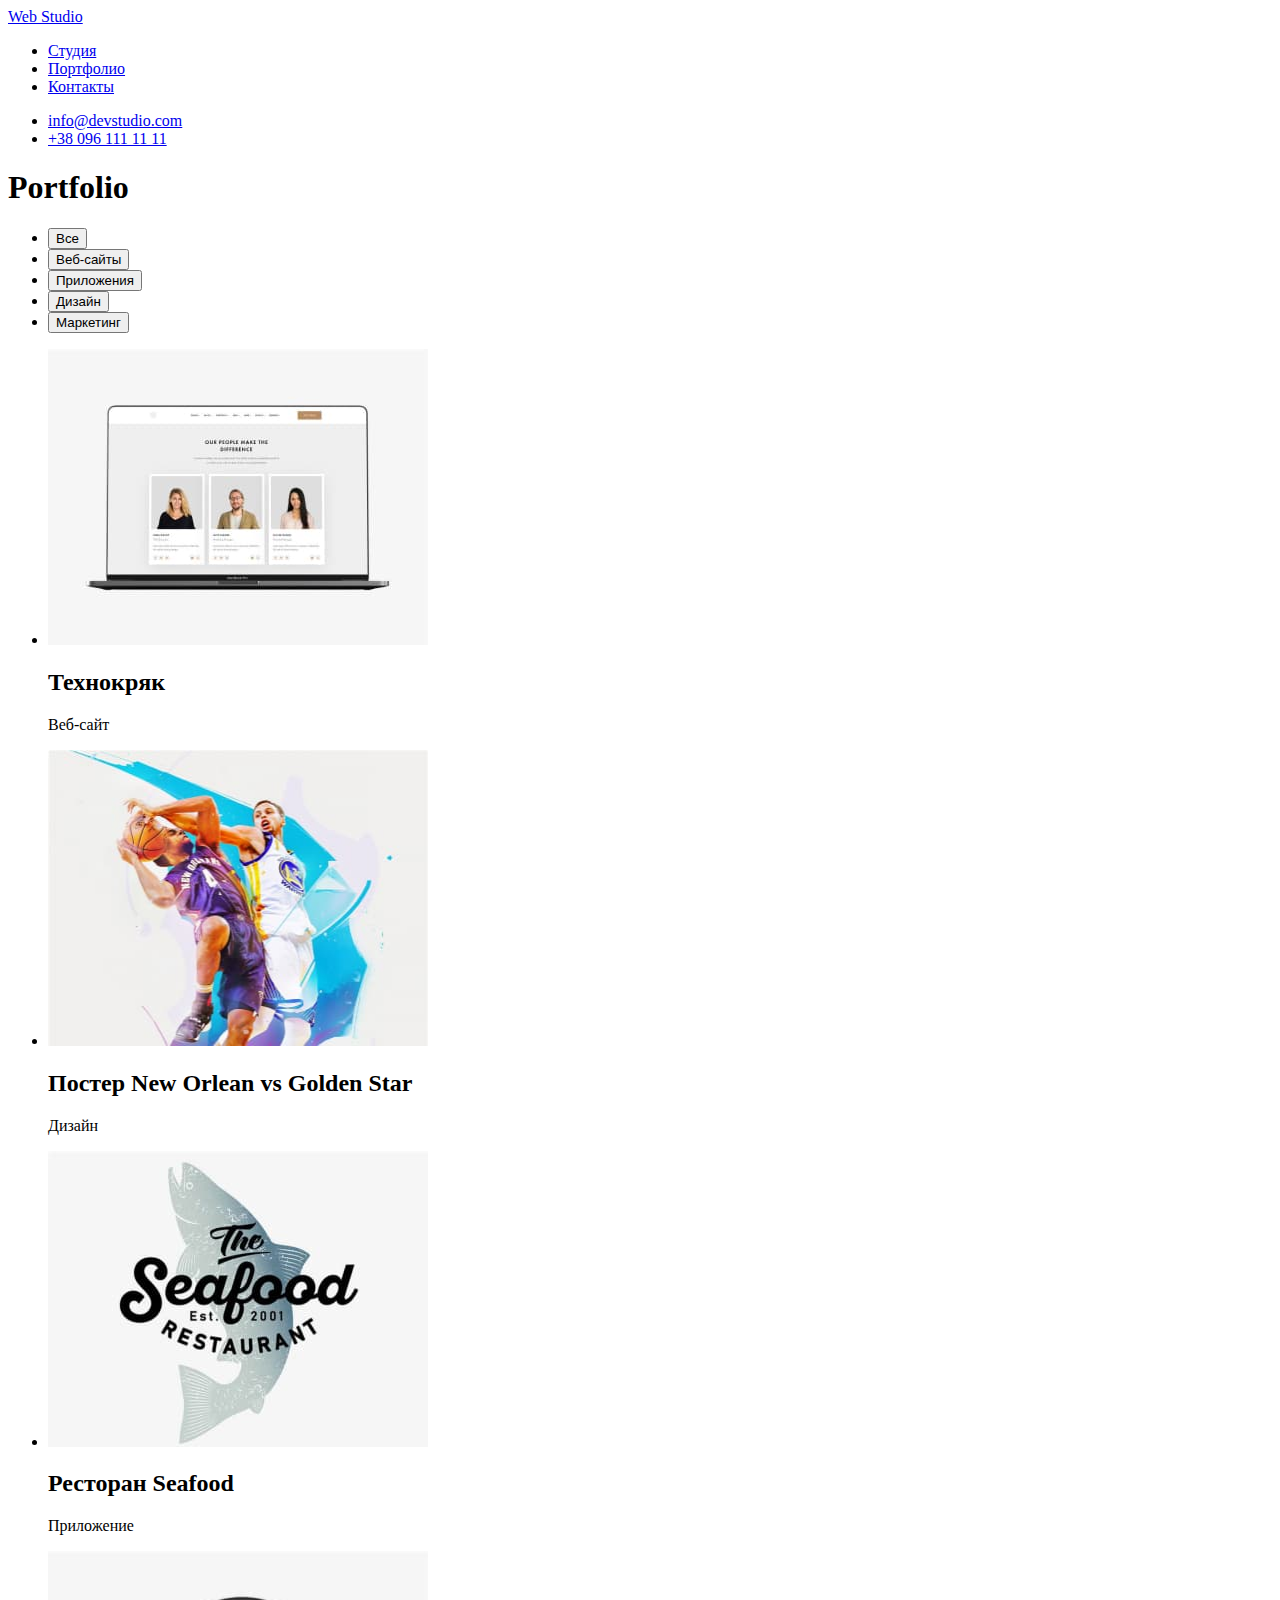
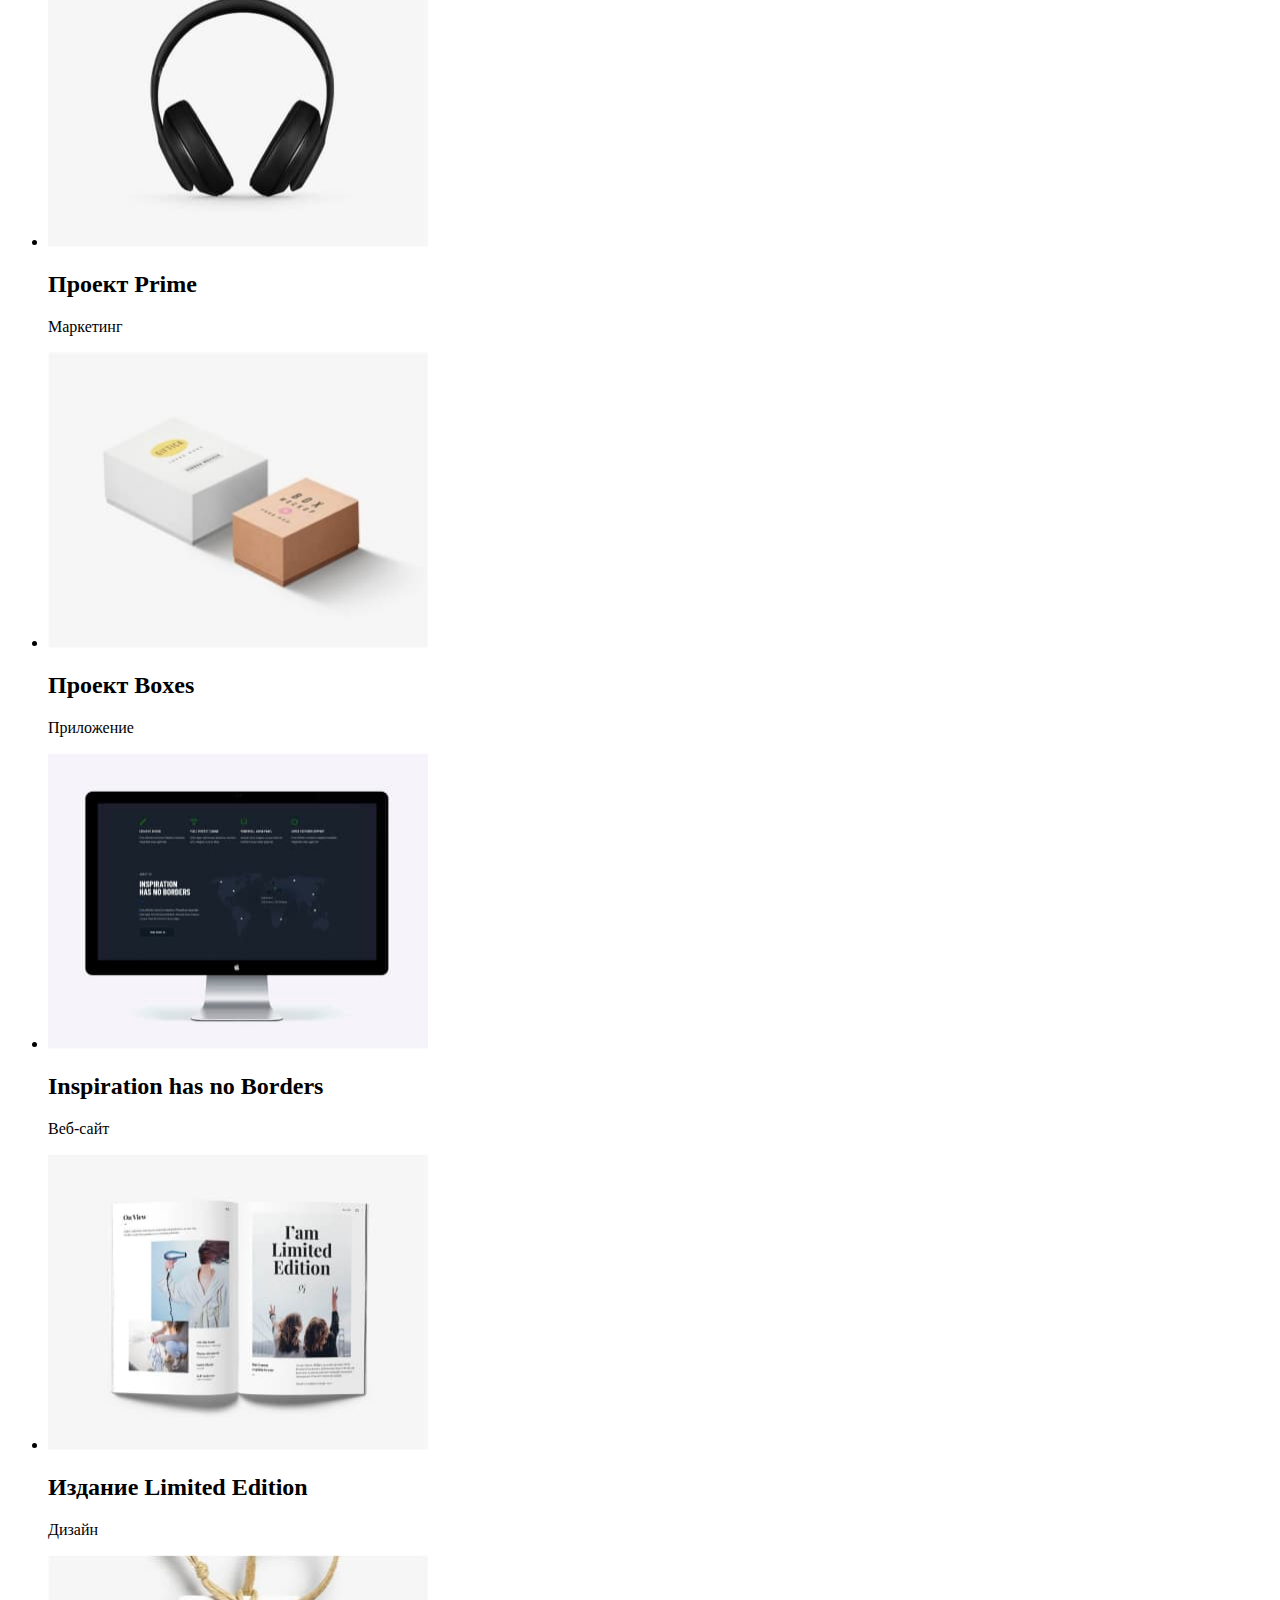
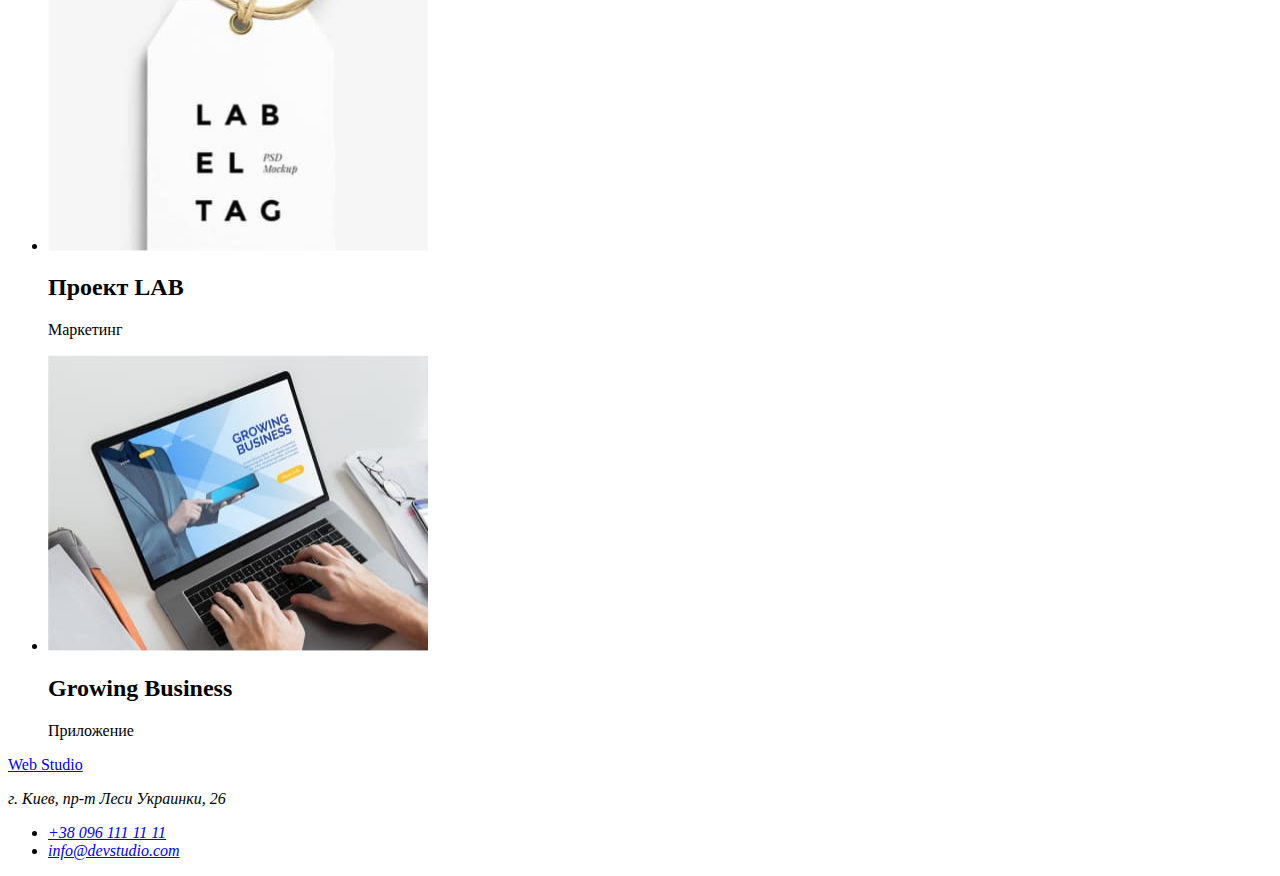
==== portfolio.html @ dbb07e1e "first commit" ====
<!DOCTYPE html>
<html lang="en">
  <head>
    <meta charset="UTF-8" />
    <meta name="viewport" content="width=device-width, initial-scale=1.0" />
    <title>Document</title>
  </head>
  <body>
    <header>
      <nav>
        <a href="index.html">Web Studio</a>
        <ul>
          <li><a href="./index.html">Студия</a></li>
          <li><a href="./portfolio.html">Портфолио</a></li>
          <li><a href="#">Контакты</a></li>
        </ul>
      </nav>
      <ul>
        <li><a href="mailto:info@devstudio.com">info@devstudio.com</a></li>
        <li><a href="tel:+380961111111">+38 096 111 11 11</a></li>
      </ul>
    </header>
    <main>
      <section class="examples">
        <h1>Portfolio</h1>
        <ul class="buttons">
          <li class="button"><button>Все</button></li>
          <li class="button"><button>Веб-сайты</button></li>
          <li class="button"><button>Приложения</button></li>
          <li class="button"><button>Дизайн</button></li>
          <li class="button"><button>Маркетинг</button></li>
        </ul>
        <ul>
          <li>
            <img
              src="./images/technokriak.jpg   "
              alt="ТехноКряк"
              width="380"
              height="296"
            />
            <h2>Технокряк</h2>
            <p>Веб-сайт</p>
          </li>
          <li>
            <img
              src="./images/posternovsgs.jpg"
              alt="Постер New Orlean vs Golden Star"
              width="380"
              height="296"
            />
            <h2>Постер New Orlean vs Golden Star</h2>
            <p>Дизайн</p>
          </li>
          <li>
            <img
              src="./images/seafoodrestaurant.jpg"
              alt="Ресторан Seafood"
              width="380"
              height="296"
            />
            <h2>Ресторан Seafood</h2>
            <p>Приложение</p>
          </li>
          <li>
            <img
              src="./images/projectprime.jpg"
              alt="Проект Prime"
              width="380"
              height="296"
            />
            <h2>Проект Prime</h2>
            <p>Маркетинг</p>
          </li>
          <li>
            <img
              src="./images/projectboxes.jpg "
              alt="Проект Boxes"
              width="380"
              height="296"
            />
            <h2>Проект Boxes</h2>
            <p>Приложение</p>
          </li>
          <li>
            <img
              src="./images/inspirationhasnoborders.jpg"
              alt="Inspiration has no Borders"
              width="380"
              height="296"
            />
            <h2>Inspiration has no Borders</h2>
            <p>Веб-сайт</p>
          </li>
          <li>
            <img
              src="./images/limitededition.jpg"
              alt="Издание Limited Edition"
              width="380"
              height="296"
            />
            <h2>Издание Limited Edition</h2>
            <p>Дизайн</p>
          </li>
          <li>
            <img
              src="./images/projectlab.jpg"
              alt="Проект LAB"
              width="380"
              height="296"
            />
            <h2>Проект LAB</h2>
            <p>Маркетинг</p>
          </li>
          <li>
            <img
              src="./images/growingbusiness.jpg "
              alt="Growing Business"
              width="380"
              height="296"
            />
            <h2>Growing Business</h2>
            <p>Приложение</p>
          </li>
        </ul>
      </section>
    </main>

    <footer>
      <a href="index.html">Web Studio</a>
      <address>
        <p>г. Киев, пр-т Леси Украинки, 26</p>
        <ul>
          <li><a href="tel:+380961111111">+38 096 111 11 11</a></li>
          <li><a href="mailto:info@devstudio.com">info@devstudio.com</a></li>
        </ul>
      </address>
    </footer>
  </body>
</html>
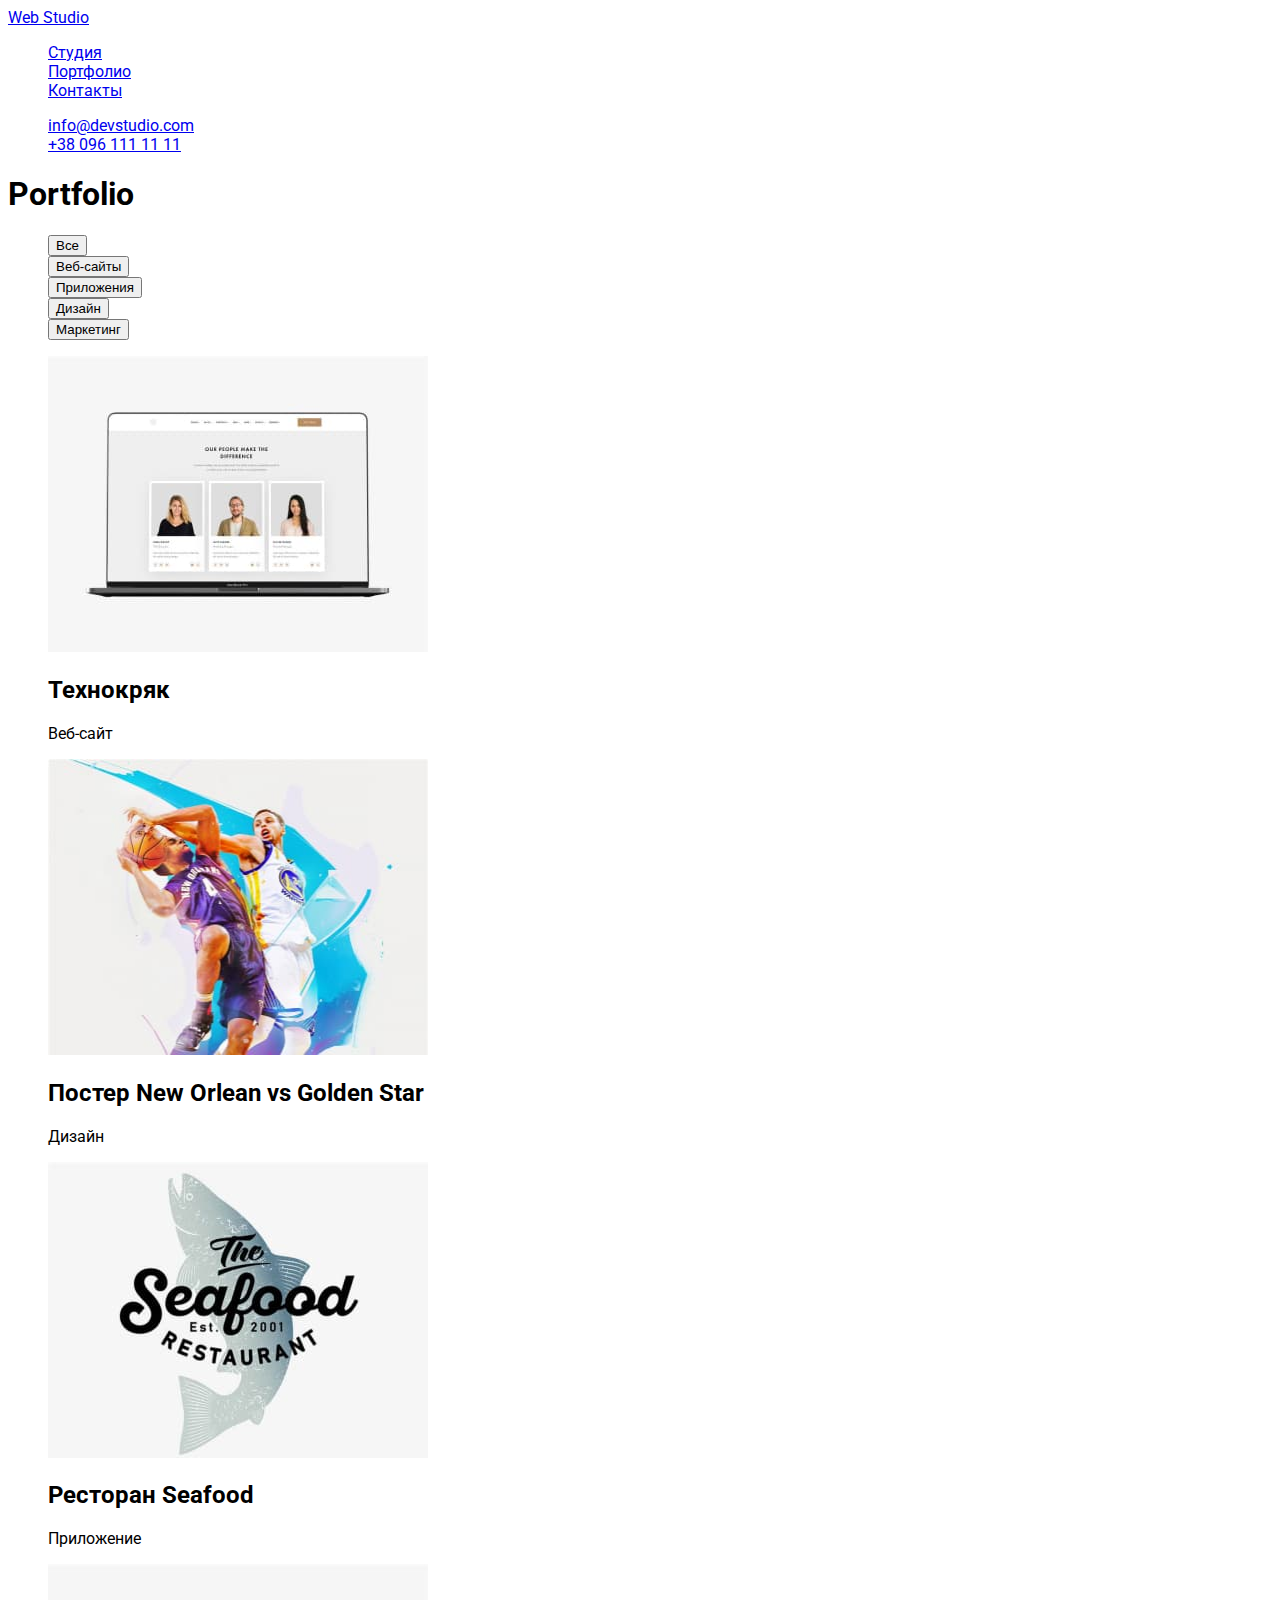
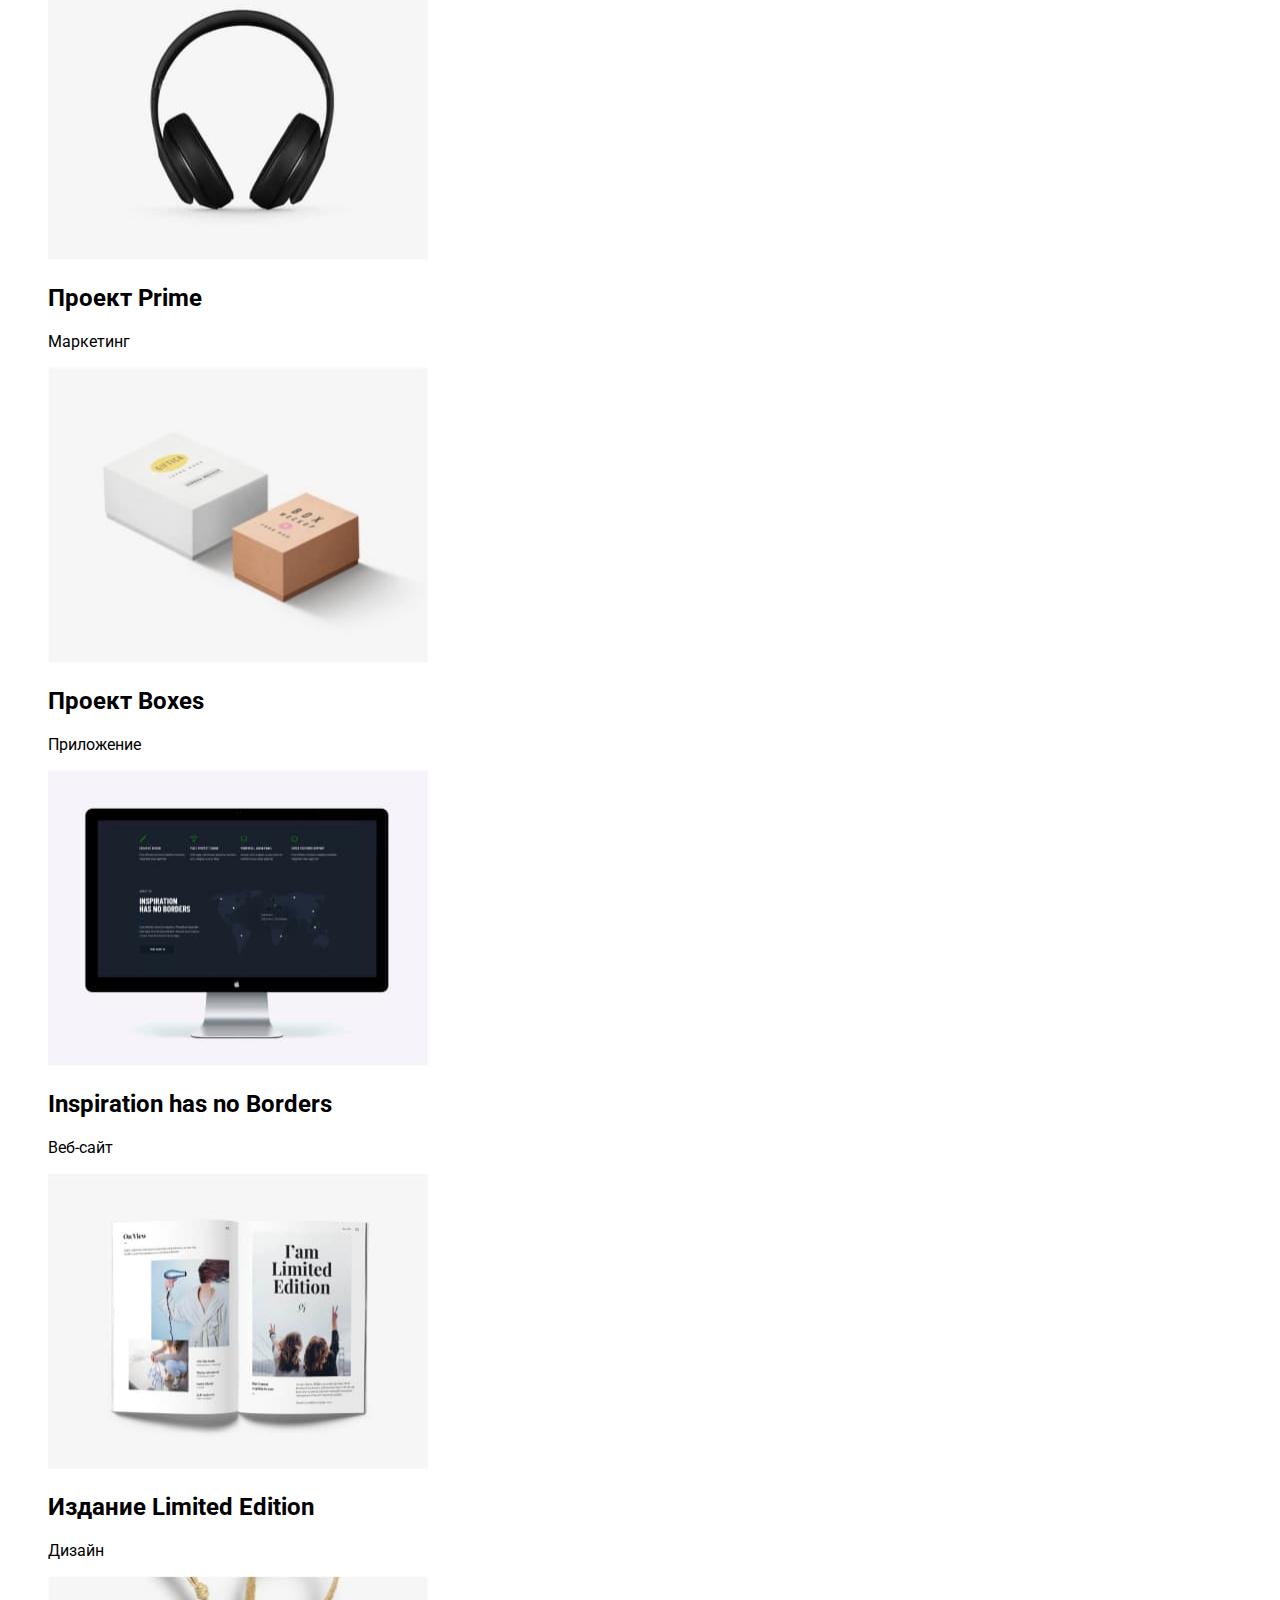
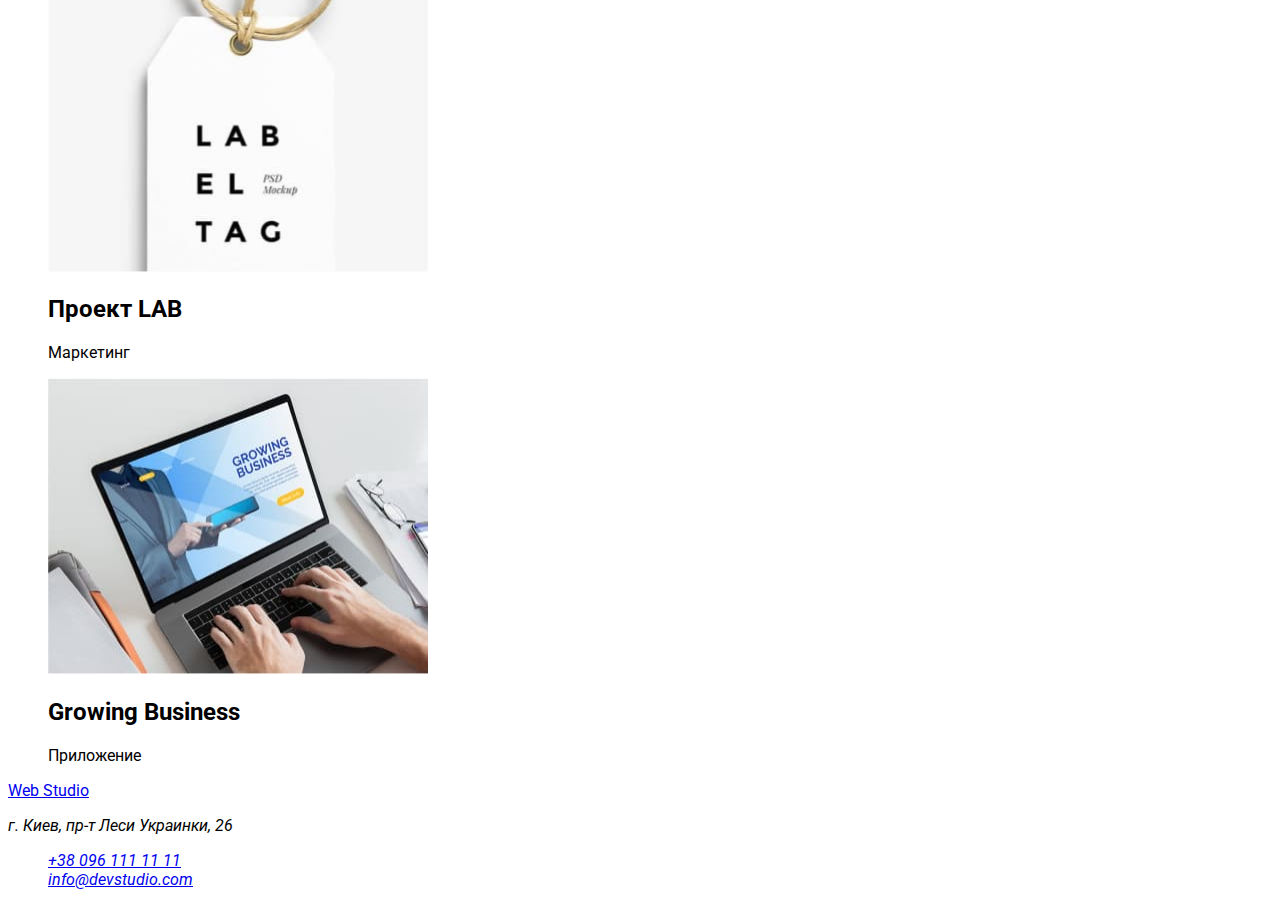
==== commit b74977a1: "changed lang and title" ====
--- a/portfolio.html
+++ b/portfolio.html
@@ -1,9 +1,15 @@
 <!DOCTYPE html>
-<html lang="en">
+<html lang="ru">
   <head>
     <meta charset="UTF-8" />
     <meta name="viewport" content="width=device-width, initial-scale=1.0" />
-    <title>Document</title>
+    <title>Портфолио</title>
+    <link rel="preconnect" href="https://fonts.gstatic.com" />
+    <link
+      href="https://fonts.googleapis.com/css2?family=Raleway:wght@700&family=Roboto:wght@400;500;700&display=swap"
+      rel="stylesheet"
+    />
+    <link rel="stylesheet" href="./css/styles.css" />
   </head>
   <body>
     <header>
--- a/css/styles.css
+++ b/css/styles.css
@@ -0,0 +1,96 @@
+:root {
+  --interactive-color: #2196f3;
+  --logo-color: #000000;
+  --headers-color: #212121;
+  --text-color: #757575;
+  --white-text-background-color: rgba(255, 255, 255, 1);
+  --white-text-color-06: rgba(255, 255, 255, 0.6);
+}
+
+/* Загальні стилі для боді і списків */
+body {
+  font-family: 'Roboto', sans-serif;
+}
+
+ul {
+  list-style-type: none;
+}
+
+/* логотип компанії */
+.logo {
+  color: var(--logo-color);
+  font-family: 'Raleway', sans-serif;
+  text-decoration: none;
+  font-weight: 700;
+  font-style: normal;
+  font-size: 26px;
+  line-height: 1, 2%;
+}
+
+.logo-part {
+  color: var(--interactive-color);
+}
+
+/* Навігація сайту */
+.nav-list .link {
+  color: var(--headers-color);
+  background-color: var(--white-text-background-color);
+  font-family: inherit;
+  text-decoration: none;
+  font-weight: 500;
+  font-style: normal;
+  font-size: 14px;
+  line-height: 1, 2%;
+}
+
+.nav-list .link:hover,
+.nav-list .link:focus {
+  color: var(--interactive-color);
+}
+
+/* контактна інфо */
+.contacts-list .link {
+  color: var(--text-color);
+  background-color: var(--white-text-background-color);
+  font-family: inherit;
+  text-decoration: none;
+  font-weight: 500;
+  font-style: normal;
+  font-size: 14px;
+  line-height: 1, 2%;
+}
+
+.contacts-list .link:hover,
+.contacts-list .link:focus {
+  color: var(--interactive-color);
+}
+
+/* section Hero */
+.hero-title {
+  color: var(--white-text-background-color);
+  background-color: #2f303a;
+  font-family: inherit;
+  font-weight: 900;
+  font-style: normal;
+  font-size: 44px;
+  line-height: 1, 4%;
+  text-transform: uppercase;
+}
+
+.hero-link {
+  color: var(--white-text-background-color);
+  background-color: var(--interactive-color);
+  font-family: inherit;
+  text-decoration: none;
+  font-weight: 700;
+  font-style: normal;
+  font-size: 16px;
+  line-height: 2%;
+}
+
+.hero-link:hover,
+.hero-link:focus {
+  color: var(--headers-color);
+}
+
+/* section features */
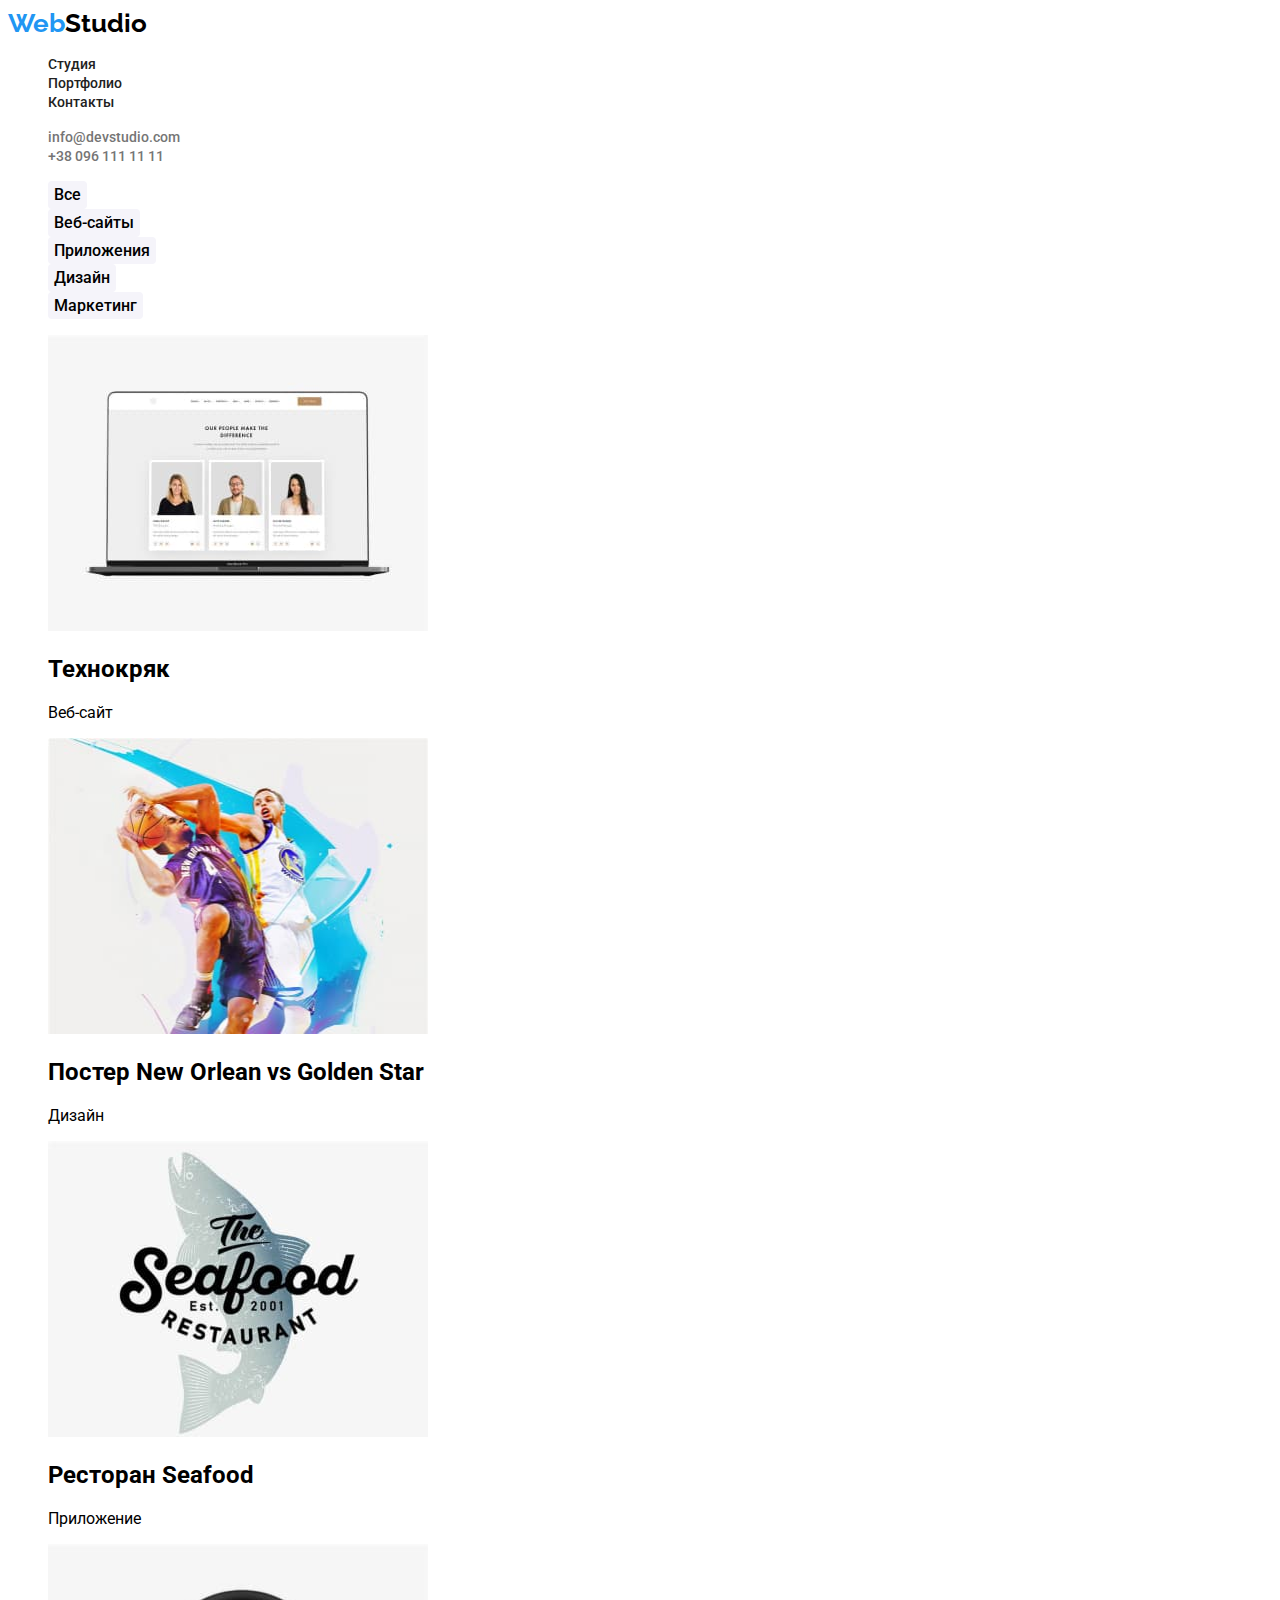
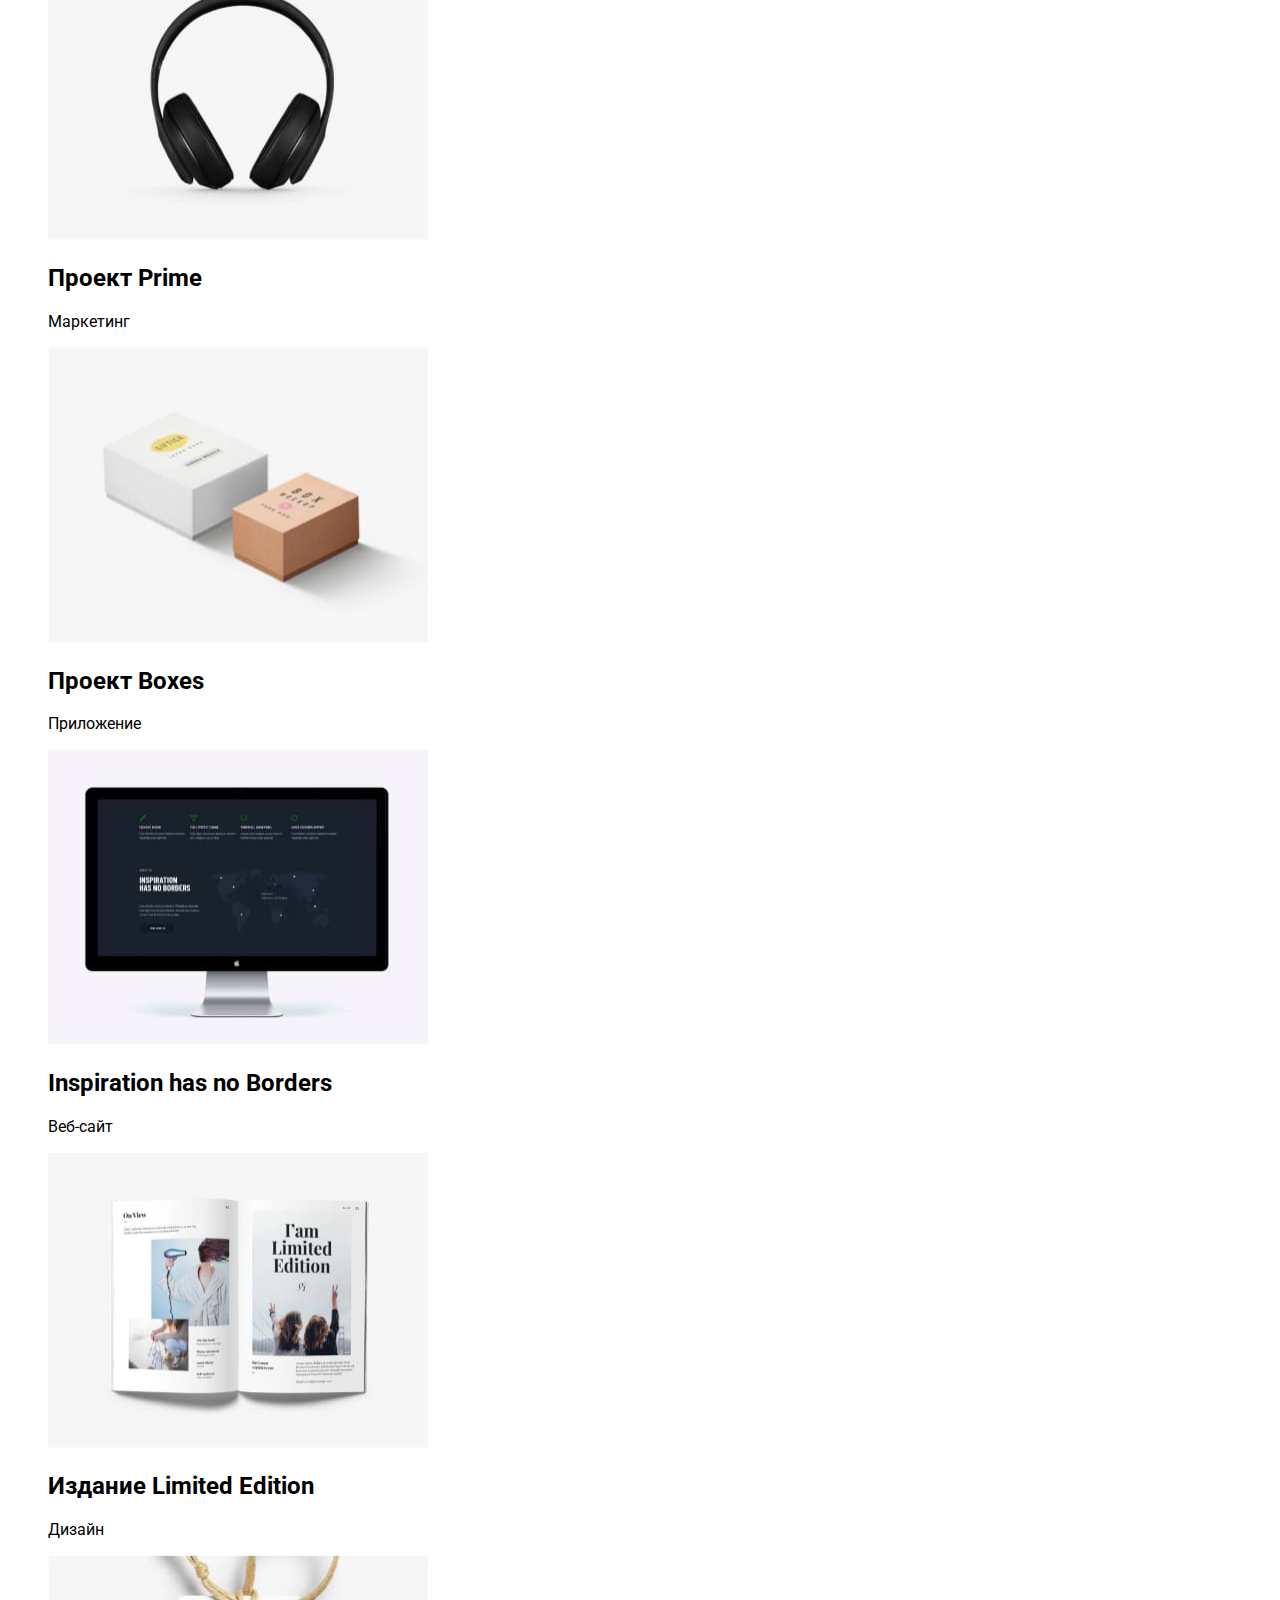
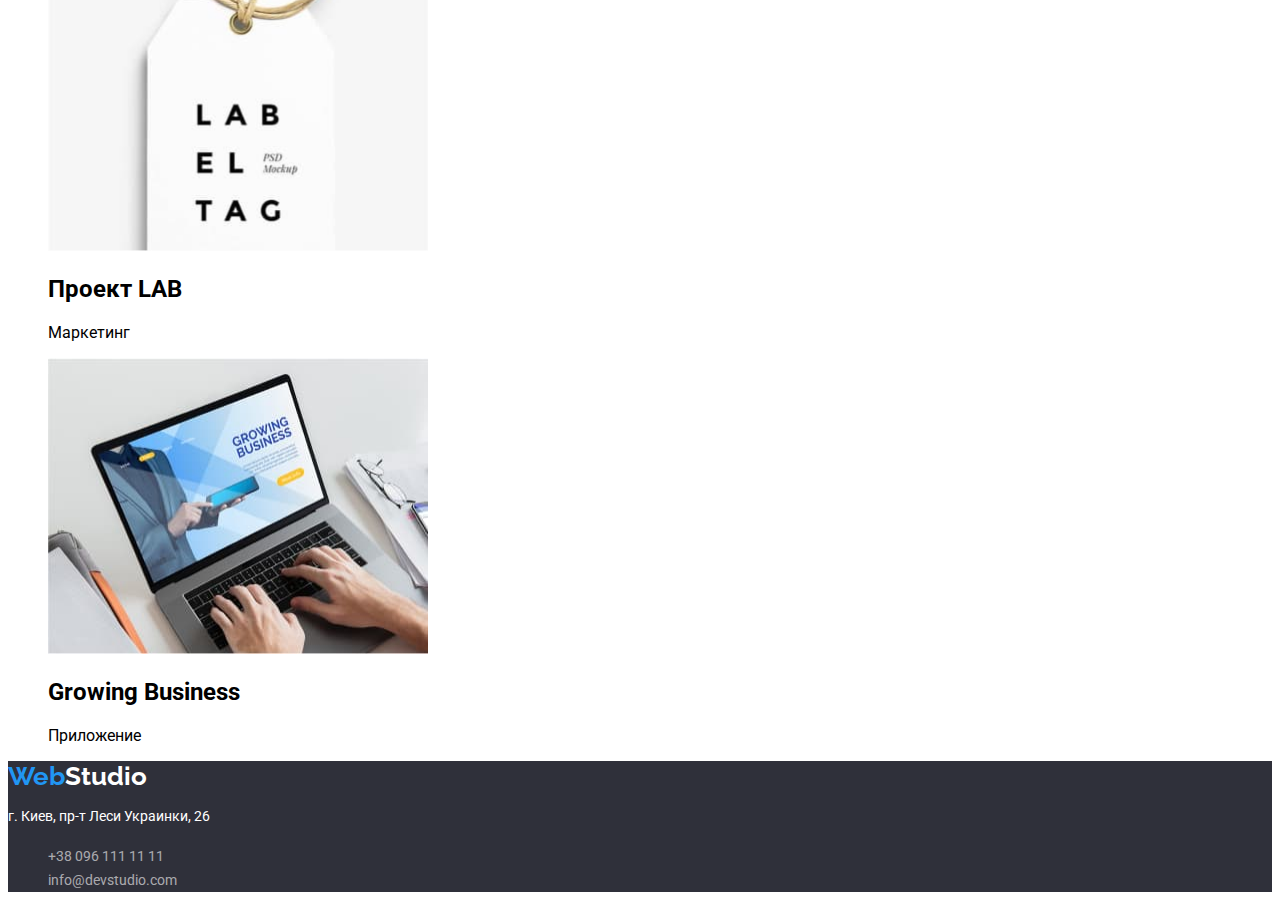
==== commit 46766c6d: "added missing body and copied styles from main header and footer" ====
--- a/portfolio.html
+++ b/portfolio.html
@@ -9,135 +9,162 @@
       href="https://fonts.googleapis.com/css2?family=Raleway:wght@700&family=Roboto:wght@400;500;700&display=swap"
       rel="stylesheet"
     />
+    <link
+      rel="stylesheet"
+      href="https://cdnjs.cloudflare.com/ajax/libs/modern-normalize/1.0.0/modern-normalize.min.css"
+      integrity="sha512-ISS7cAi1PEhQ8jnbJpJZMd29NlhNj4AWYyLOSp2CE/CsHxTCu+r+t0D2yoJudVrd0/8fTVPUVDzY5Tvli75u/g=="
+      crossorigin="anonymous"
+    />
     <link rel="stylesheet" href="./css/styles.css" />
   </head>
   <body>
-    <header>
-      <nav>
-        <a href="index.html">Web Studio</a>
-        <ul>
-          <li><a href="./index.html">Студия</a></li>
-          <li><a href="./portfolio.html">Портфолио</a></li>
-          <li><a href="#">Контакты</a></li>
+    <header class="header">
+      <nav class="site-nav">
+        <a href="index.html" class="logo"
+          ><span class="logo-part">Web</span>Studio</a
+        >
+        <ul class="nav-list">
+          <li class="nav-item">
+            <a href="./index.html" class="link"> Студия </a>
+          </li>
+          <li class="nav-item">
+            <a href="./portfolio.html" class="link">Портфолио</a>
+          </li>
+          <li class="nav-item"><a href="#" class="link">Контакты</a></li>
         </ul>
       </nav>
-      <ul>
-        <li><a href="mailto:info@devstudio.com">info@devstudio.com</a></li>
-        <li><a href="tel:+380961111111">+38 096 111 11 11</a></li>
+      <ul class="contacts-list">
+        <li>
+          <a href="mailto:info@devstudio.com" class="link"
+            >info@devstudio.com</a
+          >
+        </li>
+        <li><a href="tel:+380961111111" class="link">+38 096 111 11 11</a></li>
       </ul>
     </header>
-    <main>
-      <section class="examples">
-        <h1>Portfolio</h1>
-        <ul class="buttons">
-          <li class="button"><button>Все</button></li>
-          <li class="button"><button>Веб-сайты</button></li>
-          <li class="button"><button>Приложения</button></li>
-          <li class="button"><button>Дизайн</button></li>
-          <li class="button"><button>Маркетинг</button></li>
-        </ul>
-        <ul>
+    <body>
+      <main>
+        <section class="examples">
+          <h1 class="visually-hidden">Portfolio</h1>
+          <ul class="buttons">
+            <li class="button"><button class="btn">Все</button></li>
+            <li class="button"><button class="btn">Веб-сайты</button></li>
+            <li class="button"><button class="btn">Приложения</button></li>
+            <li class="button"><button class="btn">Дизайн</button></li>
+            <li class="button"><button class="btn">Маркетинг</button></li>
+          </ul>
+          <ul>
+            <li>
+              <img
+                src="./images/technokriak.jpg   "
+                alt="ТехноКряк"
+                width="380"
+                height="296"
+              />
+              <h2>Технокряк</h2>
+              <p>Веб-сайт</p>
+            </li>
+            <li>
+              <img
+                src="./images/posternovsgs.jpg"
+                alt="Постер New Orlean vs Golden Star"
+                width="380"
+                height="296"
+              />
+              <h2>Постер New Orlean vs Golden Star</h2>
+              <p>Дизайн</p>
+            </li>
+            <li>
+              <img
+                src="./images/seafoodrestaurant.jpg"
+                alt="Ресторан Seafood"
+                width="380"
+                height="296"
+              />
+              <h2>Ресторан Seafood</h2>
+              <p>Приложение</p>
+            </li>
+            <li>
+              <img
+                src="./images/projectprime.jpg"
+                alt="Проект Prime"
+                width="380"
+                height="296"
+              />
+              <h2>Проект Prime</h2>
+              <p>Маркетинг</p>
+            </li>
+            <li>
+              <img
+                src="./images/projectboxes.jpg "
+                alt="Проект Boxes"
+                width="380"
+                height="296"
+              />
+              <h2>Проект Boxes</h2>
+              <p>Приложение</p>
+            </li>
+            <li>
+              <img
+                src="./images/inspirationhasnoborders.jpg"
+                alt="Inspiration has no Borders"
+                width="380"
+                height="296"
+              />
+              <h2>Inspiration has no Borders</h2>
+              <p>Веб-сайт</p>
+            </li>
+            <li>
+              <img
+                src="./images/limitededition.jpg"
+                alt="Издание Limited Edition"
+                width="380"
+                height="296"
+              />
+              <h2>Издание Limited Edition</h2>
+              <p>Дизайн</p>
+            </li>
+            <li>
+              <img
+                src="./images/projectlab.jpg"
+                alt="Проект LAB"
+                width="380"
+                height="296"
+              />
+              <h2>Проект LAB</h2>
+              <p>Маркетинг</p>
+            </li>
+            <li>
+              <img
+                src="./images/growingbusiness.jpg "
+                alt="Growing Business"
+                width="380"
+                height="296"
+              />
+              <h2>Growing Business</h2>
+              <p>Приложение</p>
+            </li>
+          </ul>
+        </section>
+      </main>
+    </body>
+    <footer class="footer">
+      <a href="index.html" class="footer-logo"
+        ><span class="logo-part">Web</span>Studio</a
+      >
+      <address class="address">
+        <p class="address-text">г. Киев, пр-т Леси Украинки, 26</p>
+        <ul class="footer-contacts-list">
           <li>
-            <img
-              src="./images/technokriak.jpg   "
-              alt="ТехноКряк"
-              width="380"
-              height="296"
-            />
-            <h2>Технокряк</h2>
-            <p>Веб-сайт</p>
+            <a href="tel:+380961111111" class="contacts-list-item"
+              >+38 096 111 11 11</a
+            >
           </li>
           <li>
-            <img
-              src="./images/posternovsgs.jpg"
-              alt="Постер New Orlean vs Golden Star"
-              width="380"
-              height="296"
-            />
-            <h2>Постер New Orlean vs Golden Star</h2>
-            <p>Дизайн</p>
+            <a href="mailto:info@devstudio.com" class="contacts-list-item"
+              >info@devstudio.com</a
+            >
           </li>
-          <li>
-            <img
-              src="./images/seafoodrestaurant.jpg"
-              alt="Ресторан Seafood"
-              width="380"
-              height="296"
-            />
-            <h2>Ресторан Seafood</h2>
-            <p>Приложение</p>
-          </li>
-          <li>
-            <img
-              src="./images/projectprime.jpg"
-              alt="Проект Prime"
-              width="380"
-              height="296"
-            />
-            <h2>Проект Prime</h2>
-            <p>Маркетинг</p>
-          </li>
-          <li>
-            <img
-              src="./images/projectboxes.jpg "
-              alt="Проект Boxes"
-              width="380"
-              height="296"
-            />
-            <h2>Проект Boxes</h2>
-            <p>Приложение</p>
-          </li>
-          <li>
-            <img
-              src="./images/inspirationhasnoborders.jpg"
-              alt="Inspiration has no Borders"
-              width="380"
-              height="296"
-            />
-            <h2>Inspiration has no Borders</h2>
-            <p>Веб-сайт</p>
-          </li>
-          <li>
-            <img
-              src="./images/limitededition.jpg"
-              alt="Издание Limited Edition"
-              width="380"
-              height="296"
-            />
-            <h2>Издание Limited Edition</h2>
-            <p>Дизайн</p>
-          </li>
-          <li>
-            <img
-              src="./images/projectlab.jpg"
-              alt="Проект LAB"
-              width="380"
-              height="296"
-            />
-            <h2>Проект LAB</h2>
-            <p>Маркетинг</p>
-          </li>
-          <li>
-            <img
-              src="./images/growingbusiness.jpg "
-              alt="Growing Business"
-              width="380"
-              height="296"
-            />
-            <h2>Growing Business</h2>
-            <p>Приложение</p>
-          </li>
-        </ul>
-      </section>
-    </main>
-
-    <footer>
-      <a href="index.html">Web Studio</a>
-      <address>
-        <p>г. Киев, пр-т Леси Украинки, 26</p>
-        <ul>
-          <li><a href="tel:+380961111111">+38 096 111 11 11</a></li>
-          <li><a href="mailto:info@devstudio.com">info@devstudio.com</a></li>
         </ul>
       </address>
     </footer>
--- a/css/styles.css
+++ b/css/styles.css
@@ -5,6 +5,8 @@
   --text-color: #757575;
   --white-text-background-color: rgba(255, 255, 255, 1);
   --white-text-color-06: rgba(255, 255, 255, 0.6);
+  --sections-background-color: #e5e5e5;
+  --section-team-background-color: #f5f4fa;
 }
 
 /* Загальні стилі для боді і списків */
@@ -15,6 +17,25 @@
 ul {
   list-style-type: none;
 }
+
+/* Заховати заголовок */
+.visually-hidden {
+  position: absolute;
+  width: 1px;
+  height: 1px;
+  margin: -1px;
+  border: 0;
+  padding: 0;
+
+  white-space: nowrap;
+  clip-path: inset(100%);
+  clip: rect(0 0 0 0);
+  overflow: hidden;
+}
+
+/* .header {
+  background-color: var(--white-text-background-color);
+} */
 
 /* логотип компанії */
 .logo {
@@ -24,7 +45,11 @@
   font-weight: 700;
   font-style: normal;
   font-size: 26px;
-  line-height: 1, 2%;
+  line-height: 1.17;
+}
+
+.logo:focus {
+  color: var(--interactive-color);
 }
 
 .logo-part {
@@ -40,7 +65,7 @@
   font-weight: 500;
   font-style: normal;
   font-size: 14px;
-  line-height: 1, 2%;
+  line-height: 1.17;
 }
 
 .nav-list .link:hover,
@@ -57,7 +82,7 @@
   font-weight: 500;
   font-style: normal;
   font-size: 14px;
-  line-height: 1, 2%;
+  line-height: 1.17;
 }
 
 .contacts-list .link:hover,
@@ -73,7 +98,7 @@
   font-weight: 900;
   font-style: normal;
   font-size: 44px;
-  line-height: 1, 4%;
+  line-height: 1.36;
   text-transform: uppercase;
 }
 
@@ -85,7 +110,7 @@
   font-weight: 700;
   font-style: normal;
   font-size: 16px;
-  line-height: 2%;
+  line-height: 1.88;
 }
 
 .hero-link:hover,
@@ -93,4 +118,138 @@
   color: var(--headers-color);
 }
 
-/* section features */
+/* section features
+.features,
+.examles {
+  background-color: var(--sections-background-color);
+} */
+
+.item-title {
+  color: var(--headers-color);
+  background-color: var(--white-text-background-color);
+  font-family: inherit;
+  font-weight: 700;
+  font-style: normal;
+  font-size: 14px;
+  line-height: 1.17;
+}
+
+.item-text {
+  color: var(--text-color);
+  background-color: var(--white-text-background-color);
+  font-family: inherit;
+  font-weight: 400;
+  font-style: normal;
+  font-size: 14px;
+  line-height: 1.71;
+}
+
+.examples-title {
+  color: var(--headers-color);
+  background-color: var(--white-text-background-color);
+  font-family: inherit;
+  font-weight: 700;
+  font-style: normal;
+  font-size: 36px;
+  line-height: 1.17;
+}
+
+.team-section {
+  background-color: var(--sections-background-color);
+}
+
+.team-section-title {
+  color: var(--headers-color);
+  background-color: var(--section-team-background-color);
+  font-family: inherit;
+  font-weight: 700;
+  font-style: normal;
+  font-size: 36px;
+  line-height: 1.17;
+}
+
+.section-list-title {
+  color: var(--headers-color);
+  background-color: var(--white-text-background-color);
+  font-family: inherit;
+  font-weight: 500;
+  font-style: normal;
+  font-size: 16px;
+  line-height: 1.17;
+}
+
+.section-list-text {
+  color: var(--text-colorcolor);
+  background-color: var(--white-text-background-color);
+  font-family: inherit;
+  font-weight: 500;
+  font-style: normal;
+  font-size: 16px;
+  line-height: 1.17;
+}
+
+/* footer */
+.footer {
+  background-color: #2f303a;
+}
+
+.footer-logo {
+  color: var(--white-text-background-color);
+  font-family: 'Raleway', sans-serif;
+  text-decoration: none;
+  font-weight: 700;
+  font-style: normal;
+  font-size: 26px;
+  line-height: 1.17;
+}
+
+.footer-logo:focus {
+  color: var(--interactive-color);
+}
+
+.logo-part {
+  color: var(--interactive-color);
+}
+
+.address-text {
+  color: var(--white-text-background-color);
+  font-family: inherit;
+  text-decoration: none;
+  font-weight: 400;
+  font-style: normal;
+  font-size: 14px;
+  line-height: 1.7;
+}
+
+.contacts-list-item {
+  color: var(--white-text-color-06);
+  font-family: inherit;
+  text-decoration: none;
+  font-weight: 400;
+  font-style: normal;
+  font-size: 14px;
+  line-height: 1.7;
+}
+
+.contacts-list-item:hover,
+.contacts-list-item:focus {
+  color: var(--interactive-color);
+}
+
+/* Стилі портфоліо */
+.btn {
+  background-color: var(--section-team-background-color);
+  border: none;
+  border-radius: 4px;
+  font-family: inherit;
+  font-style: normal;
+  font-weight: 500;
+  font-size: 16px;
+  line-height: 1.6;
+  text-align: center;
+}
+
+.btn:hover,
+.btn:focus {
+  color: var(--interactive-color);
+}
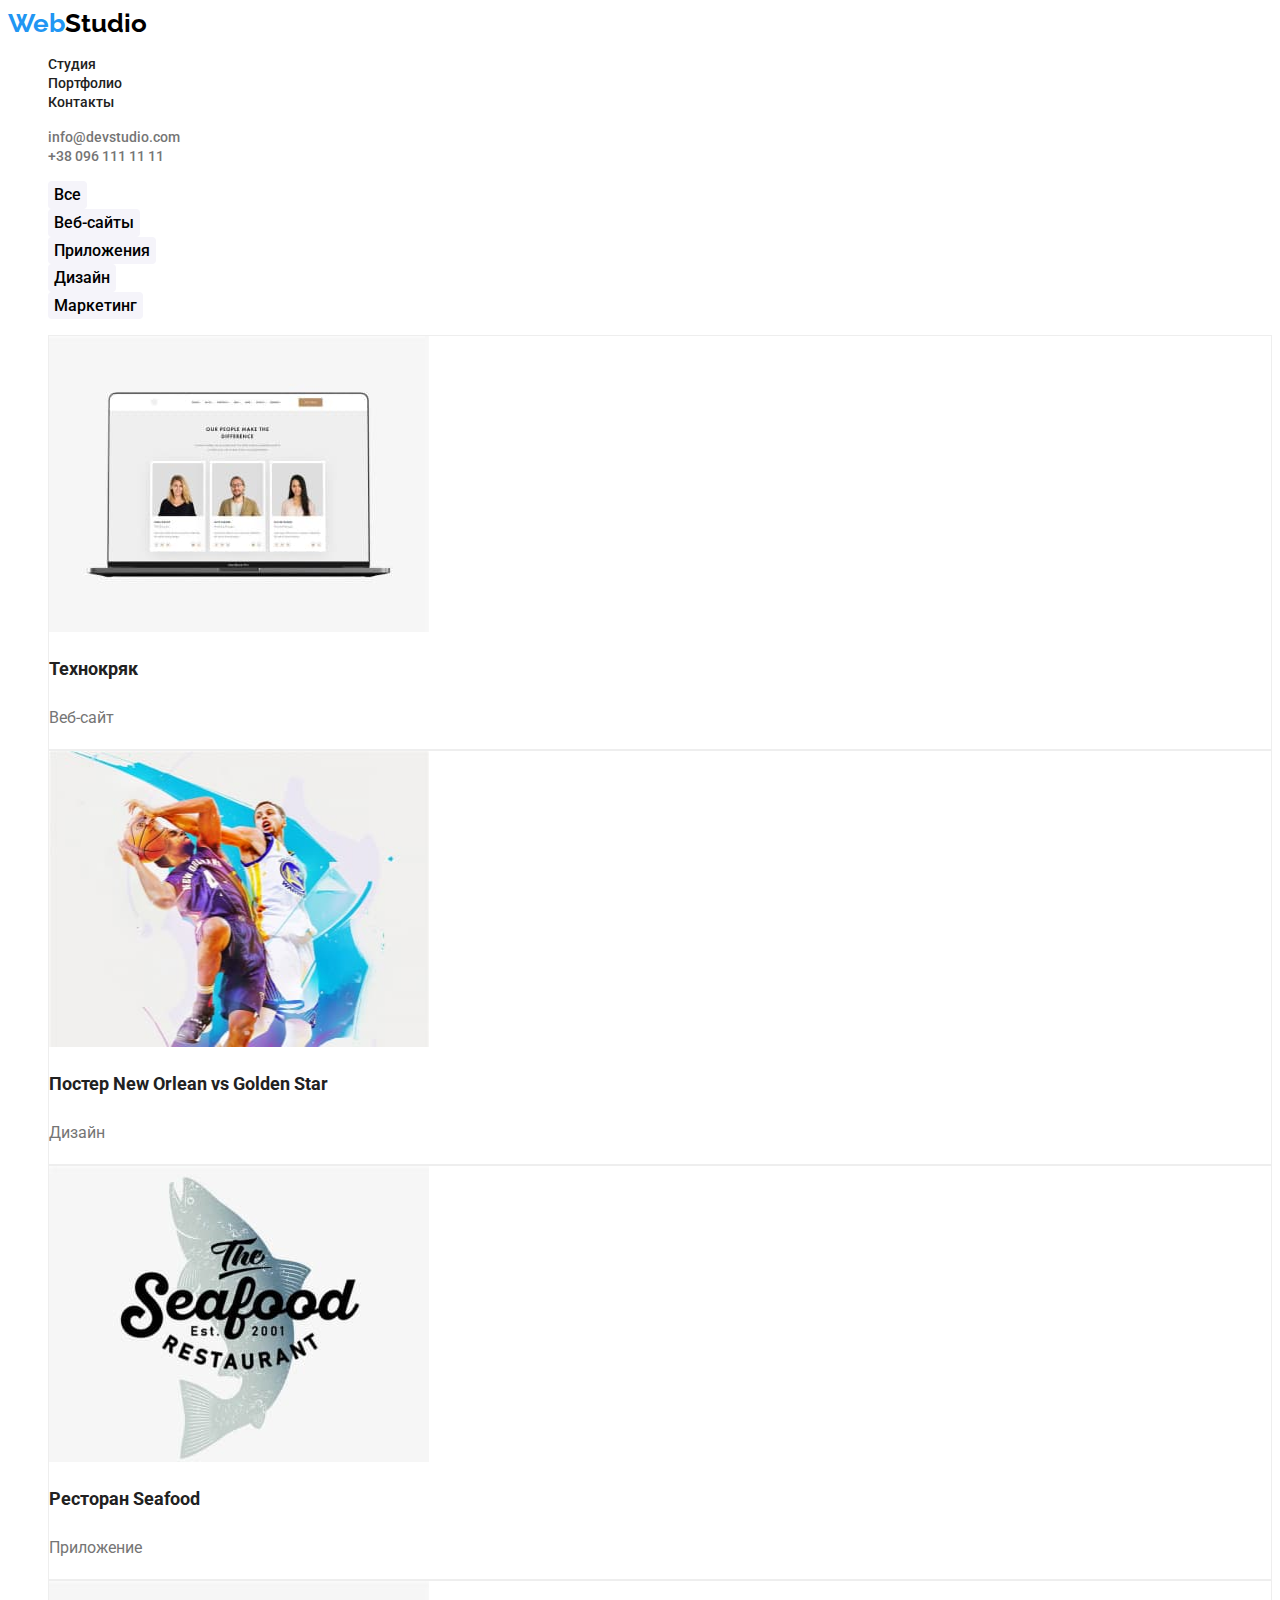
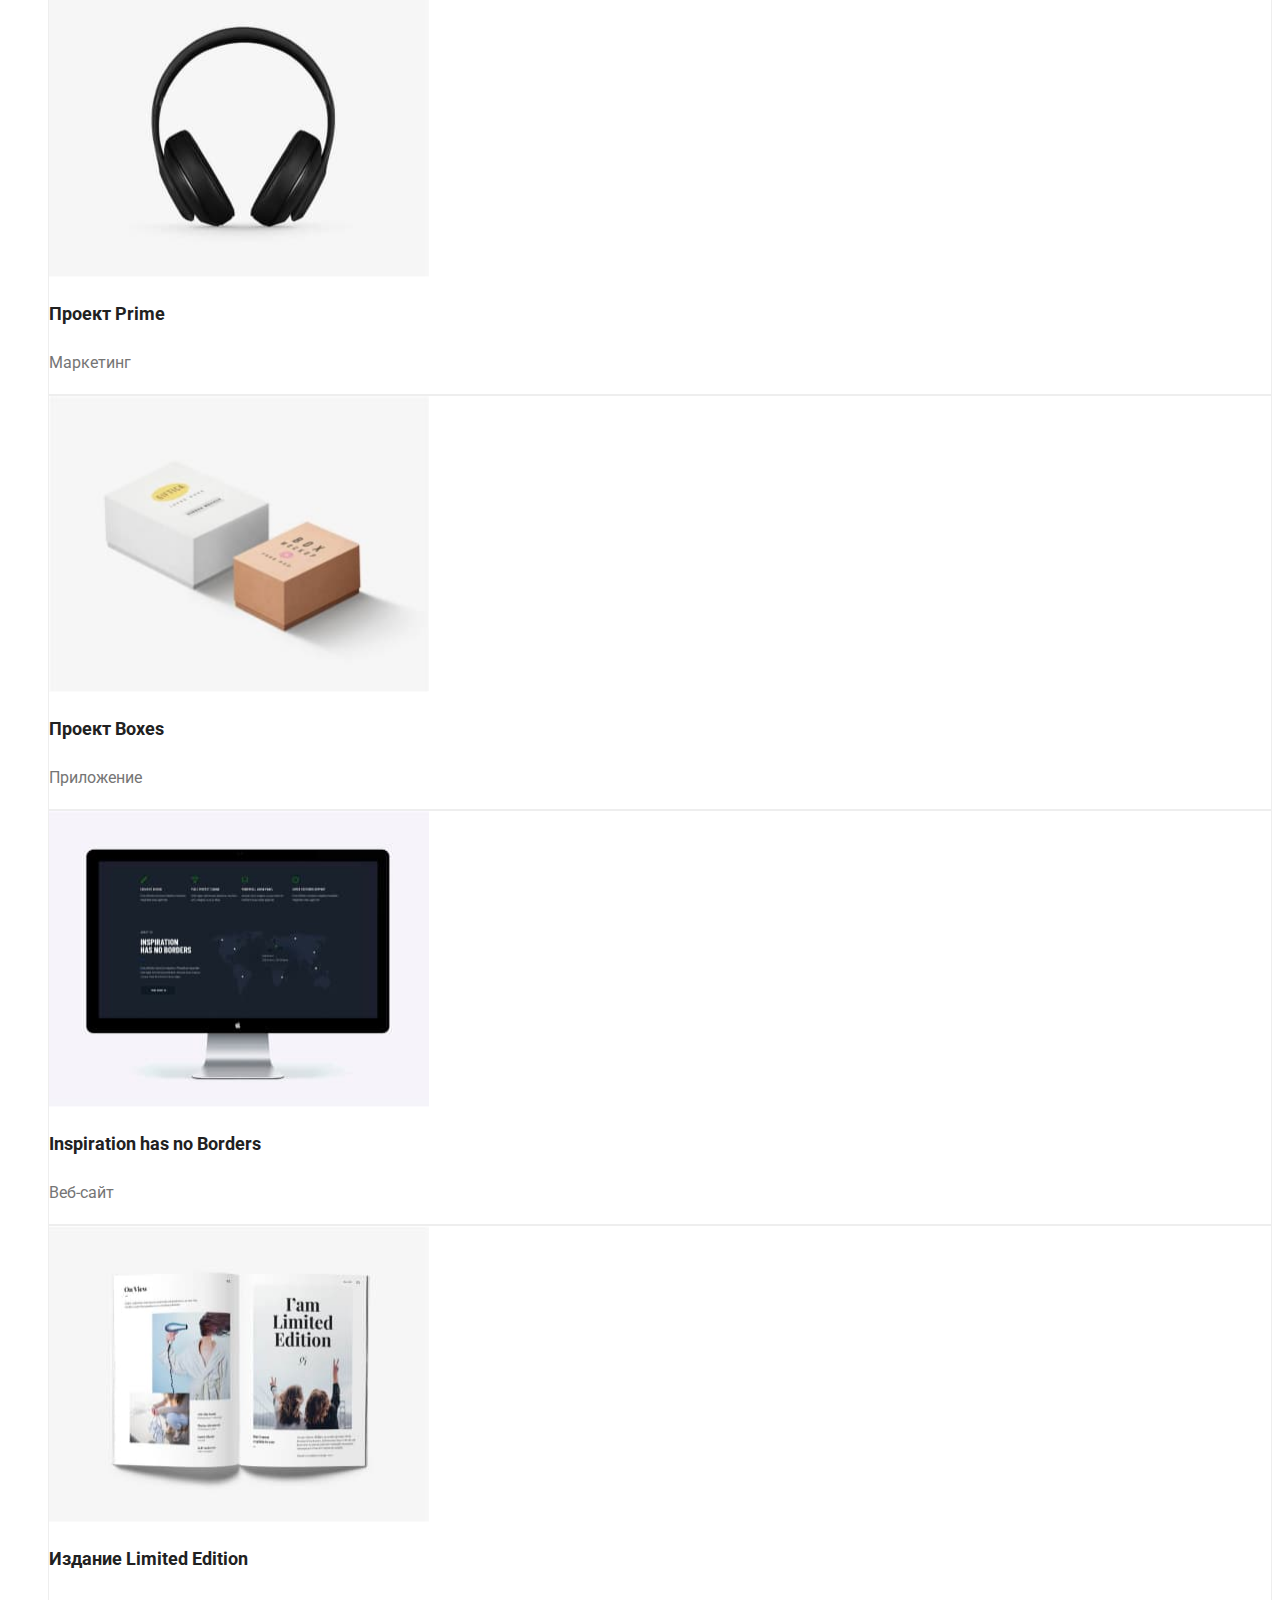
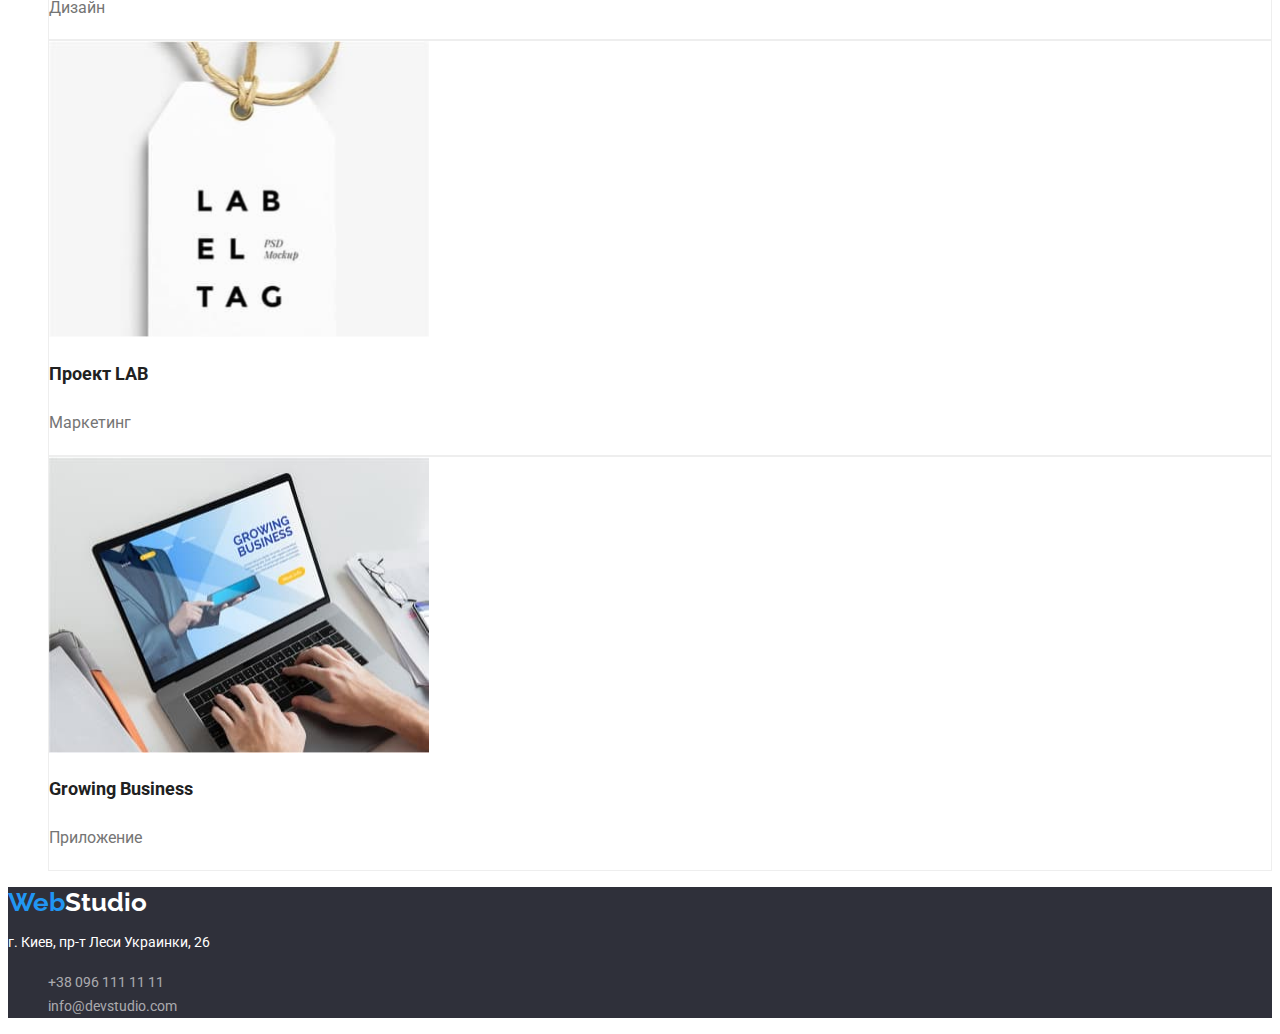
==== commit c7665b7e: "deleted extra body" ====
--- a/portfolio.html
+++ b/portfolio.html
@@ -42,112 +42,110 @@
         <li><a href="tel:+380961111111" class="link">+38 096 111 11 11</a></li>
       </ul>
     </header>
-    <body>
-      <main>
-        <section class="examples">
-          <h1 class="visually-hidden">Portfolio</h1>
-          <ul class="buttons">
-            <li class="button"><button class="btn">Все</button></li>
-            <li class="button"><button class="btn">Веб-сайты</button></li>
-            <li class="button"><button class="btn">Приложения</button></li>
-            <li class="button"><button class="btn">Дизайн</button></li>
-            <li class="button"><button class="btn">Маркетинг</button></li>
-          </ul>
-          <ul>
-            <li>
-              <img
-                src="./images/technokriak.jpg   "
-                alt="ТехноКряк"
-                width="380"
-                height="296"
-              />
-              <h2>Технокряк</h2>
-              <p>Веб-сайт</p>
-            </li>
-            <li>
-              <img
-                src="./images/posternovsgs.jpg"
-                alt="Постер New Orlean vs Golden Star"
-                width="380"
-                height="296"
-              />
-              <h2>Постер New Orlean vs Golden Star</h2>
-              <p>Дизайн</p>
-            </li>
-            <li>
-              <img
-                src="./images/seafoodrestaurant.jpg"
-                alt="Ресторан Seafood"
-                width="380"
-                height="296"
-              />
-              <h2>Ресторан Seafood</h2>
-              <p>Приложение</p>
-            </li>
-            <li>
-              <img
-                src="./images/projectprime.jpg"
-                alt="Проект Prime"
-                width="380"
-                height="296"
-              />
-              <h2>Проект Prime</h2>
-              <p>Маркетинг</p>
-            </li>
-            <li>
-              <img
-                src="./images/projectboxes.jpg "
-                alt="Проект Boxes"
-                width="380"
-                height="296"
-              />
-              <h2>Проект Boxes</h2>
-              <p>Приложение</p>
-            </li>
-            <li>
-              <img
-                src="./images/inspirationhasnoborders.jpg"
-                alt="Inspiration has no Borders"
-                width="380"
-                height="296"
-              />
-              <h2>Inspiration has no Borders</h2>
-              <p>Веб-сайт</p>
-            </li>
-            <li>
-              <img
-                src="./images/limitededition.jpg"
-                alt="Издание Limited Edition"
-                width="380"
-                height="296"
-              />
-              <h2>Издание Limited Edition</h2>
-              <p>Дизайн</p>
-            </li>
-            <li>
-              <img
-                src="./images/projectlab.jpg"
-                alt="Проект LAB"
-                width="380"
-                height="296"
-              />
-              <h2>Проект LAB</h2>
-              <p>Маркетинг</p>
-            </li>
-            <li>
-              <img
-                src="./images/growingbusiness.jpg "
-                alt="Growing Business"
-                width="380"
-                height="296"
-              />
-              <h2>Growing Business</h2>
-              <p>Приложение</p>
-            </li>
-          </ul>
-        </section>
-      </main>
-    </body>
+    <main>
+      <section class="examples">
+        <h1 class="visually-hidden">Portfolio</h1>
+        <ul class="buttons">
+          <li class="button"><button class="btn">Все</button></li>
+          <li class="button"><button class="btn">Веб-сайты</button></li>
+          <li class="button"><button class="btn">Приложения</button></li>
+          <li class="button"><button class="btn">Дизайн</button></li>
+          <li class="button"><button class="btn">Маркетинг</button></li>
+        </ul>
+        <ul class="projects">
+          <li class="project-item">
+            <img
+              src="./images/technokriak.jpg   "
+              alt="ТехноКряк"
+              width="380"
+              height="296"
+            />
+            <h2 class="project-title">Технокряк</h2>
+            <p class="project-type">Веб-сайт</p>
+          </li>
+          <li class="project-item">
+            <img
+              src="./images/posternovsgs.jpg"
+              alt="Постер New Orlean vs Golden Star"
+              width="380"
+              height="296"
+            />
+            <h2 class="project-title">Постер New Orlean vs Golden Star</h2>
+            <p class="project-type">Дизайн</p>
+          </li>
+          <li class="project-item">
+            <img
+              src="./images/seafoodrestaurant.jpg"
+              alt="Ресторан Seafood"
+              width="380"
+              height="296"
+            />
+            <h2 class="project-title">Ресторан Seafood</h2>
+            <p class="project-type">Приложение</p>
+          </li>
+          <li class="project-item">
+            <img
+              src="./images/projectprime.jpg"
+              alt="Проект Prime"
+              width="380"
+              height="296"
+            />
+            <h2 class="project-title">Проект Prime</h2>
+            <p class="project-type">Маркетинг</p>
+          </li>
+          <li class="project-item">
+            <img
+              src="./images/projectboxes.jpg "
+              alt="Проект Boxes"
+              width="380"
+              height="296"
+            />
+            <h2 class="project-title">Проект Boxes</h2>
+            <p class="project-type">Приложение</p>
+          </li>
+          <li class="project-item">
+            <img
+              src="./images/inspirationhasnoborders.jpg"
+              alt="Inspiration has no Borders"
+              width="380"
+              height="296"
+            />
+            <h2 class="project-title">Inspiration has no Borders</h2>
+            <p class="project-type">Веб-сайт</p>
+          </li>
+          <li class="project-item">
+            <img
+              src="./images/limitededition.jpg"
+              alt="Издание Limited Edition"
+              width="380"
+              height="296"
+            />
+            <h2 class="project-title">Издание Limited Edition</h2>
+            <p class="project-type">Дизайн</p>
+          </li>
+          <li class="project-item">
+            <img
+              src="./images/projectlab.jpg"
+              alt="Проект LAB"
+              width="380"
+              height="296"
+            />
+            <h2 class="project-title">Проект LAB</h2>
+            <p class="project-type">Маркетинг</p>
+          </li>
+          <li class="project-item">
+            <img
+              src="./images/growingbusiness.jpg "
+              alt="Growing Business"
+              width="380"
+              height="296"
+            />
+            <h2 class="project-title">Growing Business</h2>
+            <p class="project-type">Приложение</p>
+          </li>
+        </ul>
+      </section>
+    </main>
     <footer class="footer">
       <a href="index.html" class="footer-logo"
         ><span class="logo-part">Web</span>Studio</a
--- a/css/styles.css
+++ b/css/styles.css
@@ -7,6 +7,7 @@
   --white-text-color-06: rgba(255, 255, 255, 0.6);
   --sections-background-color: #e5e5e5;
   --section-team-background-color: #f5f4fa;
+  --border-color: rgba(238, 238, 238, 1);
 }
 
 /* Загальні стилі для боді і списків */
@@ -253,3 +254,29 @@
 .btn:focus {
   color: var(--interactive-color);
 }
+
+.project-item {
+  border-style: solid;
+  border-color: var(--border-color);
+  border-width: 1px;
+}
+
+.project-title {
+  color: var(--headers-color);
+  background-color: var(--white-text-background-color);
+  font-family: inherit;
+  font-style: normal;
+  font-weight: 700;
+  font-size: 18px;
+  line-height: 2;
+}
+
+.project-type {
+  color: var(--text-color);
+  background-color: var(--white-text-background-color);
+  font-family: inherit;
+  font-style: normal;
+  font-weight: 400;
+  font-size: 16px;
+  line-height: 1.88;
+}
